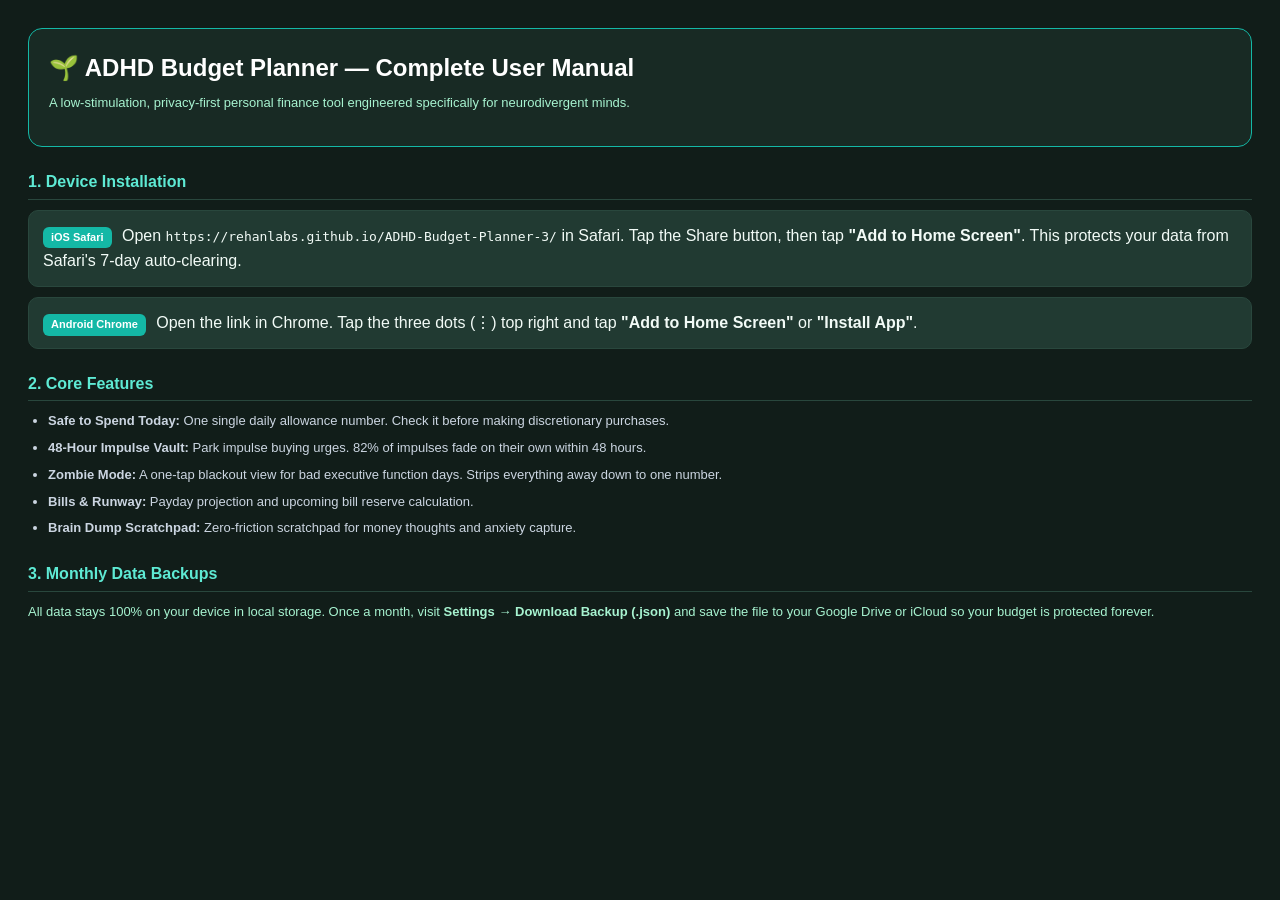
==== fulfillment-package/CUSTOMER-GUIDE.html @ 07f6300b "feat: initial release of ADHD Budget Planner (Edition 3)" ====
<!DOCTYPE html>
<html lang="en">
<head>
  <meta charset="utf-8">
  <title>ADHD Budget Planner — Illustrated Guide</title>
  <style>
    @page { size: letter portrait; margin: 20mm; }
    * { box-sizing: border-box; margin: 0; padding: 0; }
    body {
      font-family: -apple-system, BlinkMacSystemFont, 'Segoe UI', Roboto, sans-serif;
      background: #111d19;
      color: #f2fbf7;
      padding: 28px;
      line-height: 1.6;
      -webkit-print-color-adjust: exact;
      print-color-adjust: exact;
    }
    h1 { font-size: 24px; color: #ffffff; margin-bottom: 6px; }
    h2 { font-size: 16px; color: #5eead4; margin-top: 22px; margin-bottom: 10px; border-bottom: 1px solid #29473d; padding-bottom: 4px; }
    p { font-size: 13px; color: #a7f3d0; margin-bottom: 12px; }
    .hero-banner {
      background: #182a24;
      border: 1px solid #14b8a6;
      border-radius: 14px;
      padding: 20px;
      margin-bottom: 22px;
    }
    .step-box {
      background: #213a32;
      border: 1px solid #29473d;
      border-radius: 10px;
      padding: 12px 14px;
      margin-bottom: 10px;
    }
    .step-num {
      display: inline-block;
      background: #14b8a6;
      color: #fff;
      font-weight: 800;
      font-size: 11px;
      padding: 2px 8px;
      border-radius: 6px;
      margin-right: 6px;
    }
    ul { margin-left: 20px; margin-bottom: 14px; }
    li { font-size: 13px; color: #cbd5e1; margin-bottom: 6px; }
  </style>
</head>
<body>
  <div class="hero-banner">
    <h1>🌱 ADHD Budget Planner — Complete User Manual</h1>
    <p>A low-stimulation, privacy-first personal finance tool engineered specifically for neurodivergent minds.</p>
  </div>

  <h2>1. Device Installation</h2>
  <div class="step-box">
    <span class="step-num">iOS Safari</span>
    Open <code>https://rehanlabs.github.io/ADHD-Budget-Planner-3/</code> in Safari. Tap the Share button, then tap <strong>"Add to Home Screen"</strong>. This protects your data from Safari's 7-day auto-clearing.
  </div>
  <div class="step-box">
    <span class="step-num">Android Chrome</span>
    Open the link in Chrome. Tap the three dots (⋮) top right and tap <strong>"Add to Home Screen"</strong> or <strong>"Install App"</strong>.
  </div>

  <h2>2. Core Features</h2>
  <ul>
    <li><strong>Safe to Spend Today:</strong> One single daily allowance number. Check it before making discretionary purchases.</li>
    <li><strong>48-Hour Impulse Vault:</strong> Park impulse buying urges. 82% of impulses fade on their own within 48 hours.</li>
    <li><strong>Zombie Mode:</strong> A one-tap blackout view for bad executive function days. Strips everything away down to one number.</li>
    <li><strong>Bills & Runway:</strong> Payday projection and upcoming bill reserve calculation.</li>
    <li><strong>Brain Dump Scratchpad:</strong> Zero-friction scratchpad for money thoughts and anxiety capture.</li>
  </ul>

  <h2>3. Monthly Data Backups</h2>
  <p>All data stays 100% on your device in local storage. Once a month, visit <strong>Settings → Download Backup (.json)</strong> and save the file to your Google Drive or iCloud so your budget is protected forever.</p>
</body>
</html>
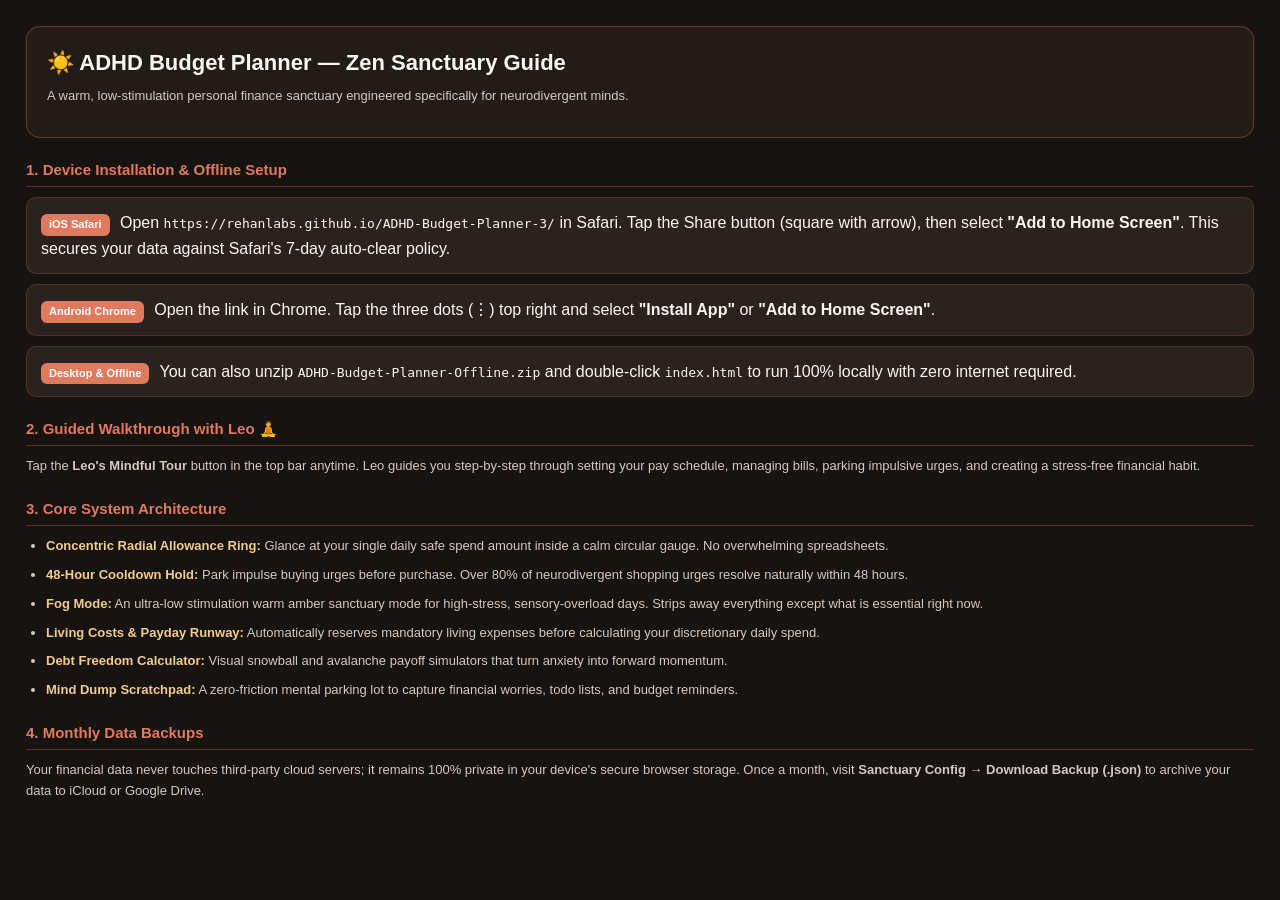
==== commit 55c7b4a0: "feat: complete Edition 3 with Wabi-Sabi Terracotta theme, Leo interactive tour, radial allowance rin" ====
--- a/fulfillment-package/CUSTOMER-GUIDE.html
+++ b/fulfillment-package/CUSTOMER-GUIDE.html
@@ -2,39 +2,39 @@
 <html lang="en">
 <head>
   <meta charset="utf-8">
-  <title>ADHD Budget Planner — Illustrated Guide</title>
+  <title>ADHD Budget Planner — User Guide (Zen Edition)</title>
   <style>
-    @page { size: letter portrait; margin: 20mm; }
+    @page { size: letter portrait; margin: 18mm; }
     * { box-sizing: border-box; margin: 0; padding: 0; }
     body {
       font-family: -apple-system, BlinkMacSystemFont, 'Segoe UI', Roboto, sans-serif;
-      background: #111d19;
-      color: #f2fbf7;
-      padding: 28px;
+      background: #161311;
+      color: #faf6ee;
+      padding: 26px;
       line-height: 1.6;
       -webkit-print-color-adjust: exact;
       print-color-adjust: exact;
     }
-    h1 { font-size: 24px; color: #ffffff; margin-bottom: 6px; }
-    h2 { font-size: 16px; color: #5eead4; margin-top: 22px; margin-bottom: 10px; border-bottom: 1px solid #29473d; padding-bottom: 4px; }
-    p { font-size: 13px; color: #a7f3d0; margin-bottom: 12px; }
+    h1 { font-size: 22px; color: #faf6ee; margin-bottom: 6px; }
+    h2 { font-size: 15px; color: #e07a5f; margin-top: 20px; margin-bottom: 10px; border-bottom: 1px solid rgba(224, 122, 95, 0.28); padding-bottom: 4px; }
+    p { font-size: 13px; color: #d5c8be; margin-bottom: 12px; }
     .hero-banner {
-      background: #182a24;
-      border: 1px solid #14b8a6;
+      background: #221c19;
+      border: 1px solid rgba(224, 122, 95, 0.35);
       border-radius: 14px;
-      padding: 20px;
-      margin-bottom: 22px;
+      padding: 18px 20px;
+      margin-bottom: 20px;
     }
     .step-box {
-      background: #213a32;
-      border: 1px solid #29473d;
+      background: #2a221e;
+      border: 1px solid rgba(224, 122, 95, 0.2);
       border-radius: 10px;
       padding: 12px 14px;
       margin-bottom: 10px;
     }
     .step-num {
       display: inline-block;
-      background: #14b8a6;
+      background: #e07a5f;
       color: #fff;
       font-weight: 800;
       font-size: 11px;
@@ -43,35 +43,44 @@
       margin-right: 6px;
     }
     ul { margin-left: 20px; margin-bottom: 14px; }
-    li { font-size: 13px; color: #cbd5e1; margin-bottom: 6px; }
+    li { font-size: 13px; color: #d5c8be; margin-bottom: 8px; }
+    li strong { color: #f2cc8f; }
   </style>
 </head>
 <body>
   <div class="hero-banner">
-    <h1>🌱 ADHD Budget Planner — Complete User Manual</h1>
-    <p>A low-stimulation, privacy-first personal finance tool engineered specifically for neurodivergent minds.</p>
+    <h1>☀️ ADHD Budget Planner — Zen Sanctuary Guide</h1>
+    <p>A warm, low-stimulation personal finance sanctuary engineered specifically for neurodivergent minds.</p>
   </div>
 
-  <h2>1. Device Installation</h2>
+  <h2>1. Device Installation & Offline Setup</h2>
   <div class="step-box">
     <span class="step-num">iOS Safari</span>
-    Open <code>https://rehanlabs.github.io/ADHD-Budget-Planner-3/</code> in Safari. Tap the Share button, then tap <strong>"Add to Home Screen"</strong>. This protects your data from Safari's 7-day auto-clearing.
+    Open <code>https://rehanlabs.github.io/ADHD-Budget-Planner-3/</code> in Safari. Tap the Share button (square with arrow), then select <strong>"Add to Home Screen"</strong>. This secures your data against Safari's 7-day auto-clear policy.
   </div>
   <div class="step-box">
     <span class="step-num">Android Chrome</span>
-    Open the link in Chrome. Tap the three dots (⋮) top right and tap <strong>"Add to Home Screen"</strong> or <strong>"Install App"</strong>.
+    Open the link in Chrome. Tap the three dots (⋮) top right and select <strong>"Install App"</strong> or <strong>"Add to Home Screen"</strong>.
+  </div>
+  <div class="step-box">
+    <span class="step-num">Desktop & Offline</span>
+    You can also unzip <code>ADHD-Budget-Planner-Offline.zip</code> and double-click <code>index.html</code> to run 100% locally with zero internet required.
   </div>
 
-  <h2>2. Core Features</h2>
+  <h2>2. Guided Walkthrough with Leo 🧘</h2>
+  <p>Tap the <strong>Leo's Mindful Tour</strong> button in the top bar anytime. Leo guides you step-by-step through setting your pay schedule, managing bills, parking impulsive urges, and creating a stress-free financial habit.</p>
+
+  <h2>3. Core System Architecture</h2>
   <ul>
-    <li><strong>Safe to Spend Today:</strong> One single daily allowance number. Check it before making discretionary purchases.</li>
-    <li><strong>48-Hour Impulse Vault:</strong> Park impulse buying urges. 82% of impulses fade on their own within 48 hours.</li>
-    <li><strong>Zombie Mode:</strong> A one-tap blackout view for bad executive function days. Strips everything away down to one number.</li>
-    <li><strong>Bills & Runway:</strong> Payday projection and upcoming bill reserve calculation.</li>
-    <li><strong>Brain Dump Scratchpad:</strong> Zero-friction scratchpad for money thoughts and anxiety capture.</li>
+    <li><strong>Concentric Radial Allowance Ring:</strong> Glance at your single daily safe spend amount inside a calm circular gauge. No overwhelming spreadsheets.</li>
+    <li><strong>48-Hour Cooldown Hold:</strong> Park impulse buying urges before purchase. Over 80% of neurodivergent shopping urges resolve naturally within 48 hours.</li>
+    <li><strong>Fog Mode:</strong> An ultra-low stimulation warm amber sanctuary mode for high-stress, sensory-overload days. Strips away everything except what is essential right now.</li>
+    <li><strong>Living Costs & Payday Runway:</strong> Automatically reserves mandatory living expenses before calculating your discretionary daily spend.</li>
+    <li><strong>Debt Freedom Calculator:</strong> Visual snowball and avalanche payoff simulators that turn anxiety into forward momentum.</li>
+    <li><strong>Mind Dump Scratchpad:</strong> A zero-friction mental parking lot to capture financial worries, todo lists, and budget reminders.</li>
   </ul>
 
-  <h2>3. Monthly Data Backups</h2>
-  <p>All data stays 100% on your device in local storage. Once a month, visit <strong>Settings → Download Backup (.json)</strong> and save the file to your Google Drive or iCloud so your budget is protected forever.</p>
+  <h2>4. Monthly Data Backups</h2>
+  <p>Your financial data never touches third-party cloud servers; it remains 100% private in your device's secure browser storage. Once a month, visit <strong>Sanctuary Config → Download Backup (.json)</strong> to archive your data to iCloud or Google Drive.</p>
 </body>
 </html>
